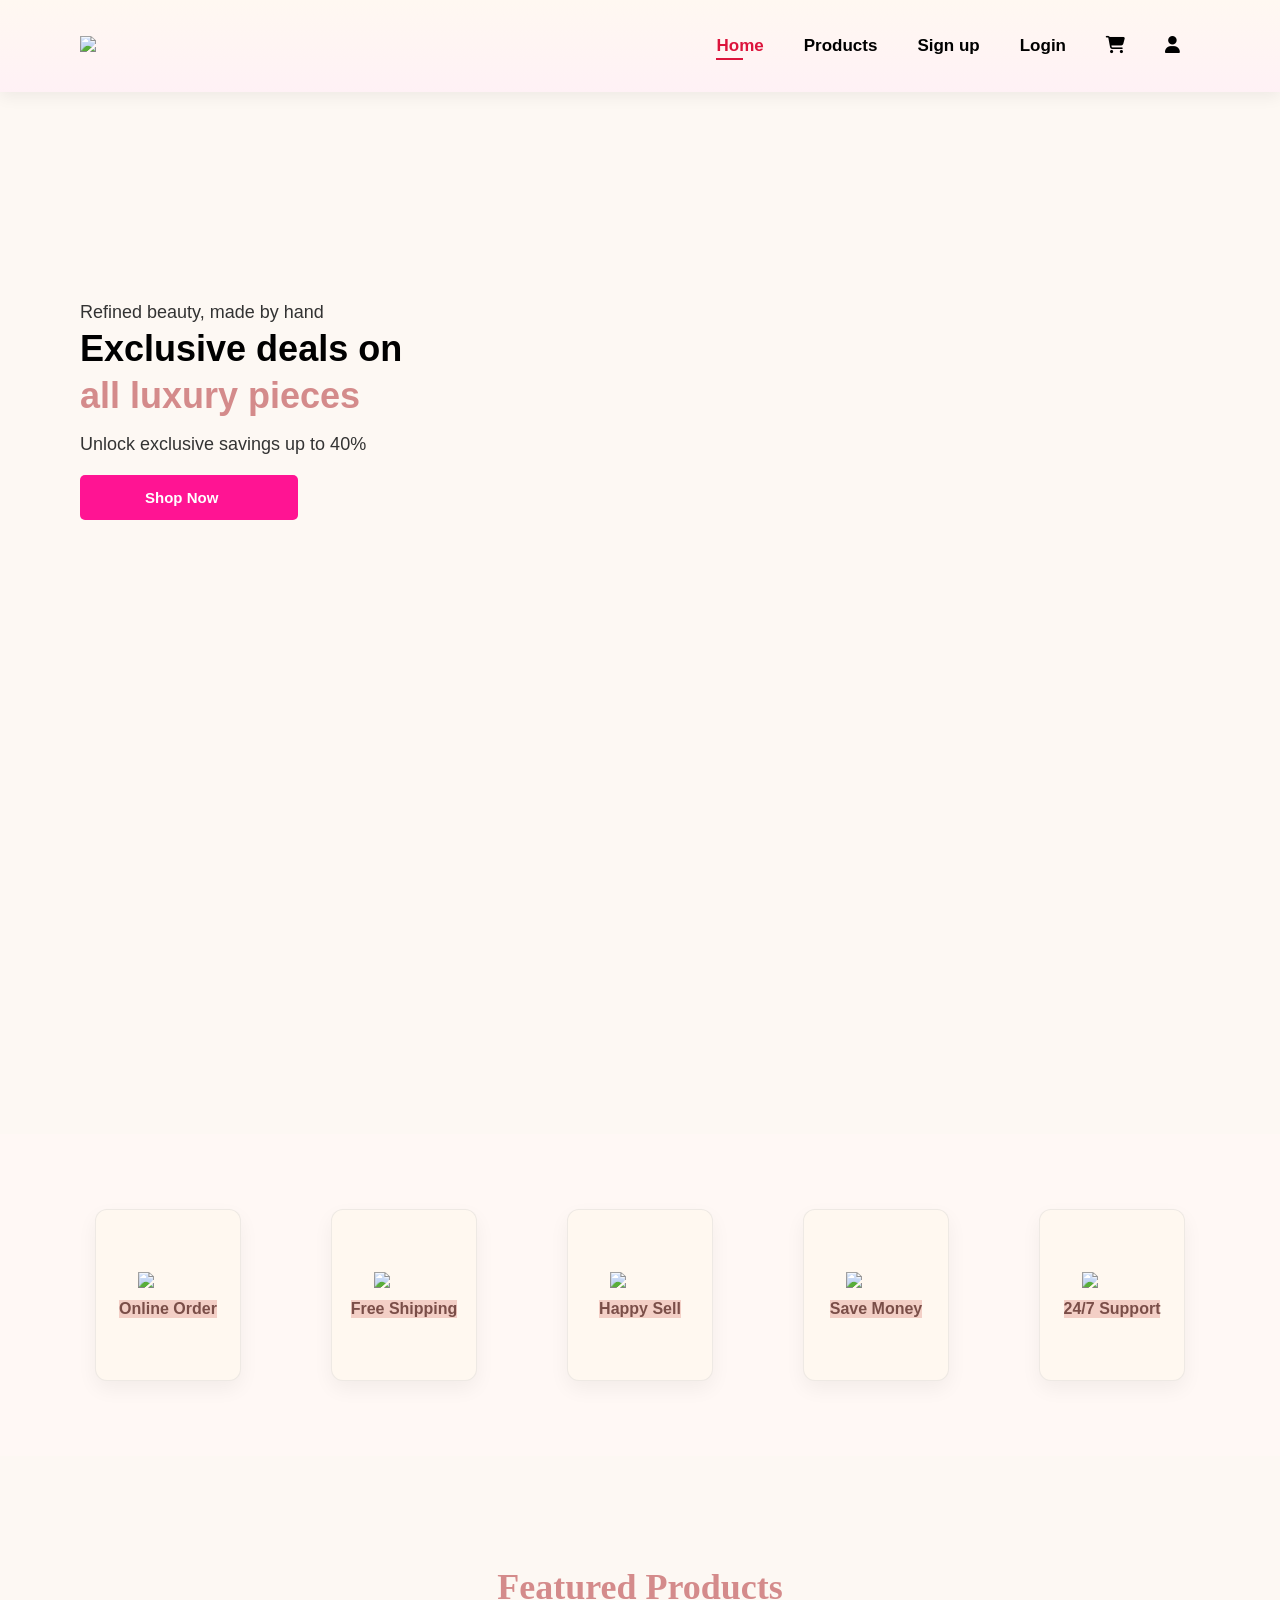
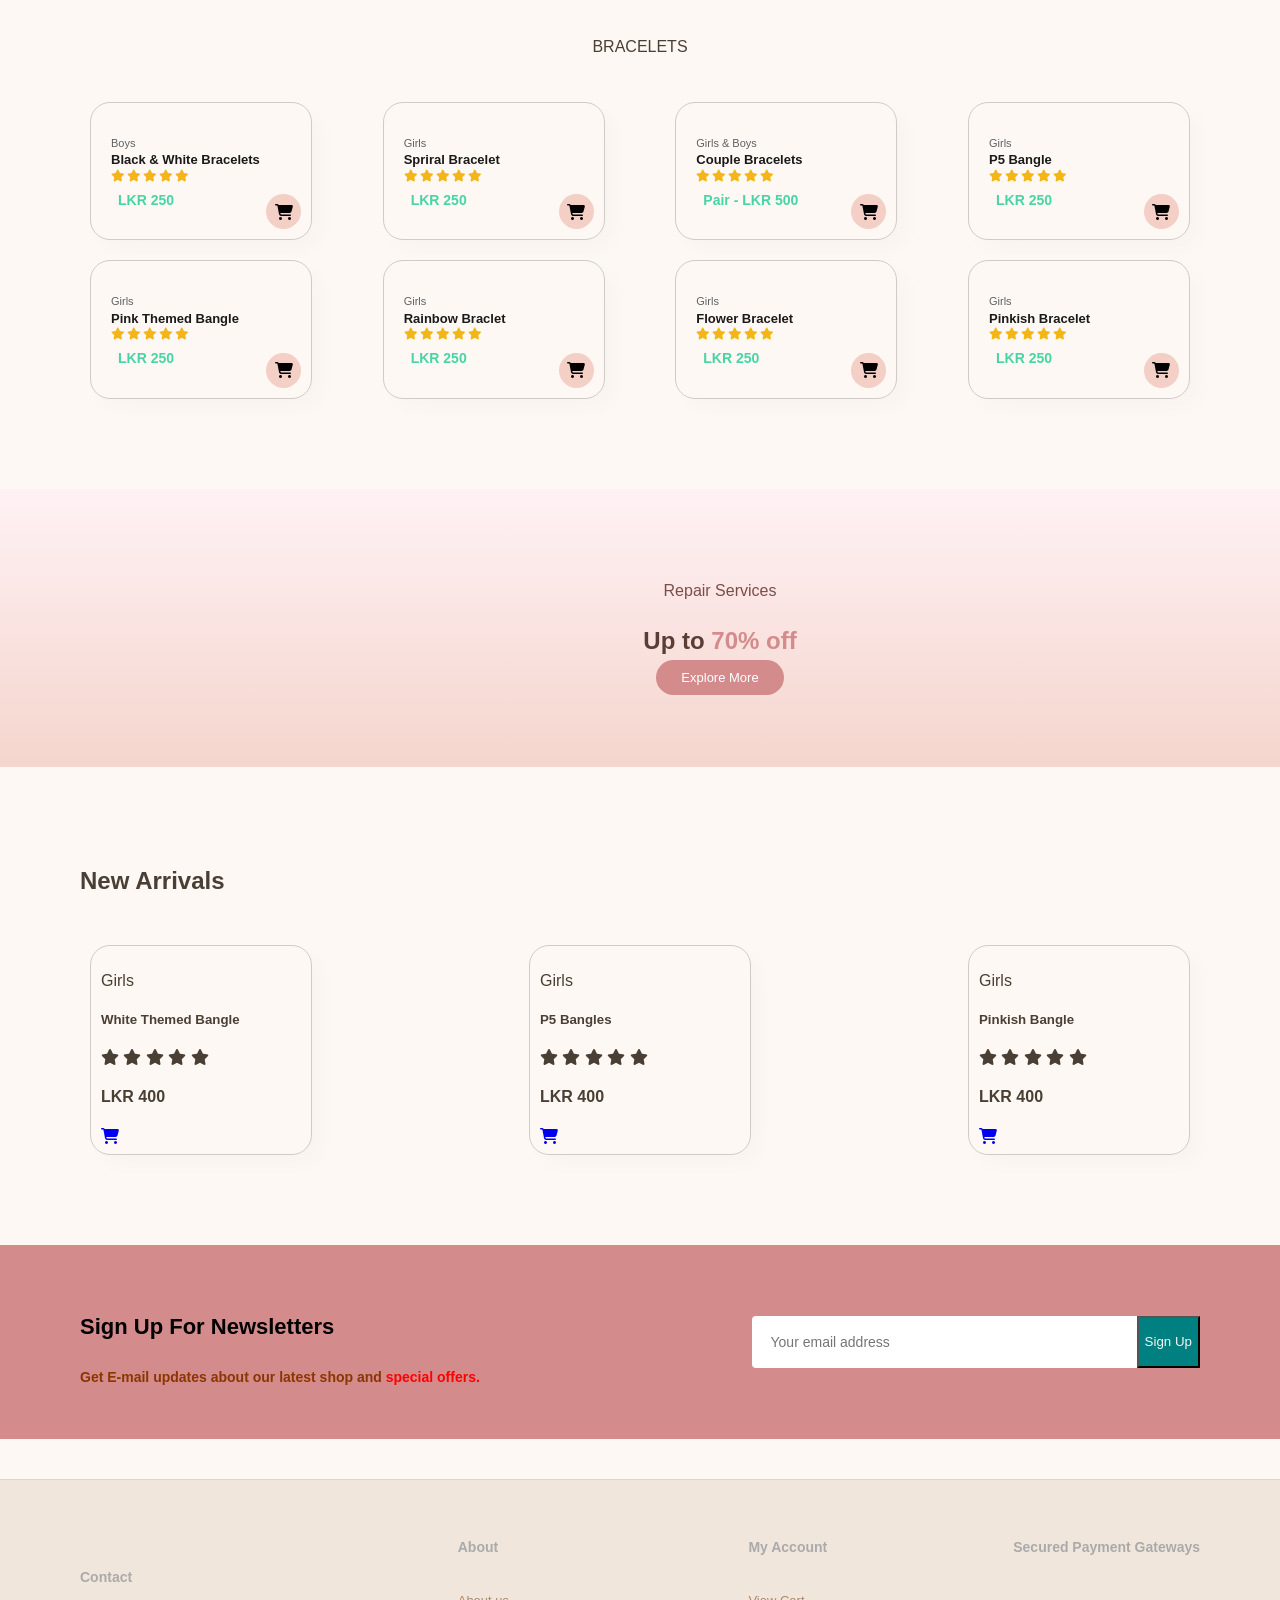
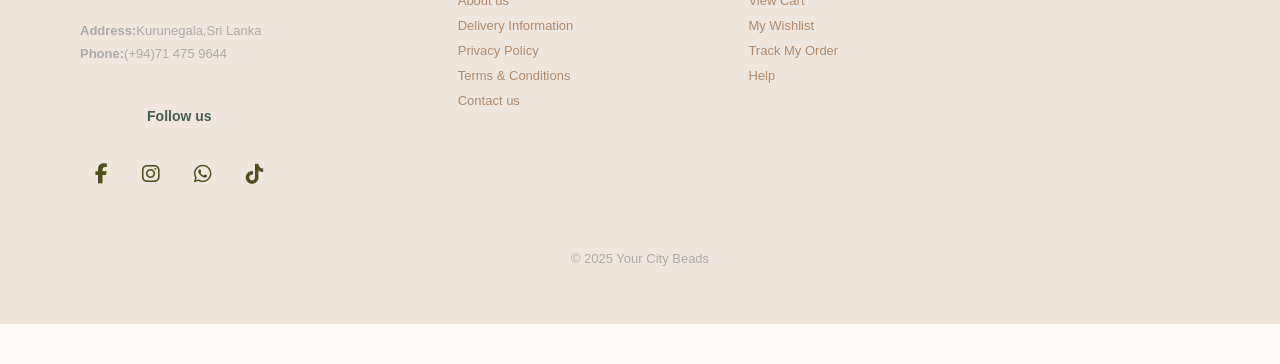
==== index.html @ 20ef4a46 "Add files via upload" ====
<!DOCTYPE html>
<html lang="en">
<head>
    <meta charset="UTF-8">
    <meta name="viewport" content="width=device-width, initial-scale=1.0">
    <title>Your City Beads</title>
    <link rel="stylesheet" href="style.css">
    <link rel="stylesheet" href="https://cdnjs.cloudflare.com/ajax/libs/font-awesome/6.5.0/css/all.min.css">

</head>
<body>
    <section id="header">
        <a href="index.html"><img src="Images/logo.png" class="logo"></a>
        <div>
           <ul id="navbar">
            <li><a class="active" href="index.html">Home</a></li>
            <li><a href="product.html">Products</a></li>
            <li><a href="signup.html">Sign up</a></li>
            <li><a href="login.html">Login</a></li>
            <li><a href="cart.html"><i class="fa-solid fa-cart-shopping"></i></a></li>
            <li><a href="profile.html"><i class="fa-solid fa-user"></i></a></li>
           </ul> 
        </div>
    </section>
    
    <section class="hero">
    <div class="hero-text">
        <p>Refined beauty, made by hand</p>
        <h2>Exclusive deals on</h2>
        <h2 class="highlight">all luxury pieces</h2>
        <p>Unlock exclusive savings up to 40%</p>
        <button href="product.html" class="shop-btn" onclick="location.href='product.html'">Shop Now</button>
    </div>
</section>

<section id="feature" class="section-p1">
    <div class="fe-box">
        <img src="Images/online shopping.jpg">
        <h6>Online Order</h6>
    </div>

    <div class="fe-box">
        <img src="Images/delivery.jpg">
        <h6>Free Shipping</h6>
    </div>

    <div class="fe-box">
        <img src="Images/happy.jpg">
        <h6>Happy Sell</h6>
    </div>

    <div class="fe-box">
       <img src="Images/savemoney.jpg">
       <h6>Save Money</h6>
    </div>

    <div class="fe-box">
       <img src="Images/24-7.jpg">
       <h6>24/7 Support</h6>
    </div>
</section>

<section id="product1" class="section-p1">
    <h2>Featured Products</h2>
    <p>BRACELETS</p>
    <div class="pro-container">
        <div class="pro">
          <img src="Images/products/b1.jpeg" alt="">
          <div class="des">
            <span> Boys</span>
            <h5>Black & White Bracelets</h5>
            <div class="star">
                <i class="fas fa-star"></i>
                <i class="fas fa-star"></i>
                <i class="fas fa-star"></i>
                <i class="fas fa-star"></i>
                <i class="fas fa-star"></i>
            </div>
            <h4>LKR 250</h4>
          </div>
          </a>
          <a href="#"><i class="fas fa-shopping-cart cart"></i></a>
        </div>  
        <div class="pro">
          <img src="Images/products/b9.jpeg" alt="">
          <div class="des">
            <span> Girls</span>
            <h5>Spriral Bracelet</h5>
            <div class="star">
                <i class="fas fa-star"></i>
                <i class="fas fa-star"></i>
                <i class="fas fa-star"></i>
                <i class="fas fa-star"></i>
                <i class="fas fa-star"></i>
            </div>
            <h4>LKR 250</h4>
          </div>
          <a href="#"><i class="fas fa-shopping-cart cart"></i></a>
        </div>  <div class="pro">
          <img src="Images/products/b4.jpeg" alt="">
          <div class="des">
            <span>Girls & Boys</span>
            <h5>Couple Bracelets</h5>
            <div class="star">
                <i class="fas fa-star"></i>
                <i class="fas fa-star"></i>
                <i class="fas fa-star"></i>
                <i class="fas fa-star"></i>
                <i class="fas fa-star"></i>
            </div>
            <h4>Pair - LKR 500</h4>
          </div>
          <a href="#"><i class="fas fa-shopping-cart cart"></i></a>
        </div>  <div class="pro">
          <img src="Images/products/b2.jpeg" alt="">
          <div class="des">
            <span> Girls</span>
            <h5>P5 Bangle</h5>
            <div class="star">
                <i class="fas fa-star"></i>
                <i class="fas fa-star"></i>
                <i class="fas fa-star"></i>
                <i class="fas fa-star"></i>
                <i class="fas fa-star"></i>
            </div>
            <h4>LKR 250</h4>
          </div>
          <a href="#"><i class="fas fa-shopping-cart cart"></i></a>
        </div>  <div class="pro">
          <img src="Images/products/b14.jpeg" alt="">
          <div class="des">
            <span>Girls</span>
            <h5>Pink Themed Bangle</h5>
            <div class="star">
                <i class="fas fa-star"></i>
                <i class="fas fa-star"></i>
                <i class="fas fa-star"></i>
                <i class="fas fa-star"></i>
                <i class="fas fa-star"></i>
            </div>
            <h4>LKR 250</h4>
          </div>
          <a href="#"><i class="fas fa-shopping-cart cart"></i></a>
        </div>  <div class="pro">
          <img src="Images/products/b3.jpeg" alt="">
          <div class="des">
            <span> Girls</span>
            <h5>Rainbow Braclet</h5>
            <div class="star">
                <i class="fas fa-star"></i>
                <i class="fas fa-star"></i>
                <i class="fas fa-star"></i>
                <i class="fas fa-star"></i>
                <i class="fas fa-star"></i>
            </div>
            <h4>LKR 250</h4>
          </div>
          <a href="#"><i class="fas fa-shopping-cart cart"></i></a>
        </div>  <div class="pro">
          <img src="Images/products/b6.jpeg" alt="">
          <div class="des">
            <span> Girls</span>
            <h5>Flower Bracelet</h5>
            <div class="star">
                <i class="fas fa-star"></i>
                <i class="fas fa-star"></i>
                <i class="fas fa-star"></i>
                <i class="fas fa-star"></i>
                <i class="fas fa-star"></i>
            </div>
            <h4>LKR 250</h4>
          </div>
          <a href="#"><i class="fas fa-shopping-cart cart"></i></a>
        </div>  <div class="pro">
          <img src="Images/products/b5.jpeg" alt="">
          <div class="des">
            <span> Girls</span>
            <h5>Pinkish Bracelet</h5>
            <div class="star">
                <i class="fas fa-star"></i>
                <i class="fas fa-star"></i>
                <i class="fas fa-star"></i>
                <i class="fas fa-star"></i>
                <i class="fas fa-star"></i>
            </div>
            <h4>LKR 250</h4>
          </div>
          <a href="#"><i class="fas fa-shopping-cart cart"></i></a>
        </div>  
    </div>
</section>
<section id="banner" class="section-p1">
    <h4>Repair Services</h4>
    <h2>Up to <span>70% off</span></h2>
    <button class="normal">Explore More</button>
</section>

<section id="new-arrivals" class="section-p1">

    <h2>New Arrivals</h2>

    <div class="pro-container">

        <div class="pro">
            <img src="Images/products/b9.jpeg" alt="">
            <div class="des">
                <span>Girls</span>
                <h5>White Themed Bangle</h5>
                <div class="star">
                    <i class="fas fa-star"></i>
                    <i class="fas fa-star"></i>
                    <i class="fas fa-star"></i>
                    <i class="fas fa-star"></i>
                    <i class="fas fa-star"></i>
                </div>
                <h4>LKR 400</h4>
            </div>
            <a href="#"><i class="fas fa-shopping-cart cart"></i></a>
        </div>

        <div class="pro">
            <img src="Images/products/b2.jpeg" alt="">
            <div class="des">
                <span>Girls</span>
                <h5>P5 Bangles</h5>
                <div class="star">
                    <i class="fas fa-star"></i>
                    <i class="fas fa-star"></i>
                    <i class="fas fa-star"></i>
                    <i class="fas fa-star"></i>
                    <i class="fas fa-star"></i>
                </div>
                <h4>LKR 400</h4>
            </div>
            <a href="#"><i class="fas fa-shopping-cart cart"></i></a>
        </div>

        <div class="pro">
            <img src="Images/products/b14.jpeg" alt="">
            <div class="des">
                <span>Girls</span>
                <h5>Pinkish Bangle</h5>
                <div class="star">
                    <i class="fas fa-star"></i>
                    <i class="fas fa-star"></i>
                    <i class="fas fa-star"></i>
                    <i class="fas fa-star"></i>
                    <i class="fas fa-star"></i>
                </div>
                <h4>LKR 400</h4>
            </div>
            <a href="#"><i class="fas fa-shopping-cart cart"></i></a>
        </div>
    </div>
</section>
<section id="newsletter"  class="section-p1" section-m1>
  <div class="newstext">
    <h4>Sign Up For Newsletters</h4>
    <p>Get E-mail updates about our latest shop and <span>special offers.</span></p>
  </div>
  <div class="form">
    <input type="text" placeholder="Your email address">
    <button class="normal">Sign Up</button>
  </div>
</section>

<footer class="section-p1">
  <div class="col">
    <img class="logo" src="Images/logo.png" alt="">   
    <h4>Contact</h4> 
    <p><strong>Address:</strong>Kurunegala,Sri Lanka</p>
    <p><strong>Phone:</strong>(+94)71 475 9644</p>
    <div class="follow">
      <h4>Follow us</h4>
      <div class="social-icons">
        <a href="https://www.facebook.com/share/1Dn8T6HMxe/?mibextid=wwXIfr" target="_blank"><i class="fab fa-facebook-f"></i></a>
        <a href="https://www.instagram.com/your.city_beads?igsh=MWphZGE1OWZ0Nzg5aw%3D%3D&utm_source=qr" target="_blank"><i class="fab fa-instagram"></i></a>
        <a href="wa.me/94725350671" target="_blank"><i class="fab fa-whatsapp"></i></a>
        <a href="https://www.tiktok.com/@your.city_beads?_r=1&_t=ZS-94xAFbtUA1E" target="_blank"><i class="fab fa-tiktok"></i></a>
    </div>
    </div>
   </div>

   <div class="col">
    <h4>About</h4>
    <a href="about.html">About us</a>
    <a href="#">Delivery Information</a>
    <a href="privacy.html">Privacy Policy</a>
    <a href="terms.html">Terms & Conditions</a>
    <a href="#">Contact us</a>
   </div>

   <div class="col">
    <h4>My Account</h4>
    <a href="cart.html">View Cart</a>
    <a href="#">My Wishlist</a>
    <a href="#">Track My Order</a>
    <a href="#">Help</a>
   </div>

   <div class="col pay">
    <h4>Secured Payment Gateways</h4>
    <img src="Images/pay.png" alt="">
   </div>

   <div class="copyright">
    <p>&copy; 2025 Your City Beads </p>
   </div>

</footer>
<script src="script.js"></script>
</body>
</html>
---- style.css ----
body {
    margin: 0;

}

#header {
    display: flex;
    align-items: center;
    padding: 10px 20px;
    background: linear-gradient(
        rgba(255, 248, 240, 0.85),
        rgba(255, 240, 245, 0.85)
    )  
}


.logo {
    height: 60px;
    width: auto;
}

.section-p1{
    padding: 40px 80px;
}

/* Header */
 #header{
    display:flex ;
    align-items: center;
    justify-content: space-between;
    padding: 20px 80px ;
    box-shadow: 0 5px 15px rgba(0, 0, 0, 0.06);
    z-index: 999;
    position:sticky ;
    top: 0;
    left: 0;
 }



 #navbar{
    display: flex;
    align-items: center;
    justify-content: center;
 }
 #navbar li{
    list-style: none;
    padding: 0 20px;
    position: relative;
 }

 #navbar li a{
    text-decoration: none;
    font-size: 17px;
    font-weight: 650;
    color: black;
    transition: 0.3s ease;
 }

#navbar li a:hover,
#navbar li a.active{
    color: crimson;
}

#navbar li a.active::after,
#navbar li a:hover::after{
    content: "";
    width: 30%;
    height: 2px;
    background-color: crimson;
    position: absolute;
    bottom: -4px;
    left: 20px;
}

/* Home Page */
.hero{
    background-image: url(Images/background.png) ;
    height: 90vh;
    width: 100%;
    background-size: cover;
    background-position: top 25% right 0;
    background-repeat: no-repeat;
    display: flex;
    align-items: flex-start;
    justify-content: flex-start; 
    padding-left: 80px;
    padding-top: 15%;
}
.hero-text {
    max-width: 500px;
}

.hero-text p {
    font-size: 18px;
    margin-bottom: 5px;   
    line-height: 1.2;    
    color: #333;
}

.hero-text h2 {
    font-size: 36px;
    margin-top: 0;        
    margin-bottom: 8px;
    line-height: 1.1;     
    color: #000;
}

.hero-text .highlight {
    color: #d48b8b;
    font-weight: bold;
}
.hero button{
    background-color: deeppink;
    color :white;
    border: none;
    padding: 14px 80px 14px 65px;
    margin-top: 15px;
    border-radius: 5px;
    background-repeat: no-repeat;
    cursor: pointer;
    font-weight: 700;
    font-size: 15px;
}

/* Container styling */
#feature {
    display: flex;
    flex-direction: row;
    justify-content: space-between;   /* same horizontal line */
    gap: 60px;                    /* spread boxes evenly */
    align-items: center;
    flex-wrap: nowrap;                /* wrap on small screens */
    padding: 60px 80px;             /* spacing around the section */
    background-color: #fff8f5;      /* soft warm background */
}

/* Feature box styling */
#feature .fe-box {
    width: 180px;
    height: 130px; 
    display: flex;
    flex-direction: column;
    justify-content: center;
    align-items: center;                  /* slightly smaller width */
    text-align: center;
    padding: 20px 15px;
    border-radius: 12px;            /* smooth rounded corners */
    border: 1px solid rgba(200, 200, 200, 0.3);
    box-shadow: 0 8px 20px rgba(0, 0, 0, 0.05);
    margin: 15px;
    transition: all 0.3s ease;      /* smooth hover effect */
    background-color: #fff8f0;      /* luxury ivory color */
}

/* Hover effect */
#feature .fe-box:hover {
    box-shadow: 0 12px 30px rgba(212, 139, 139, 0.2); /* soft pink glow */
    transform: translateY(-5px);     /* subtle lift */
}

/* Icon */
#feature .fe-box img {
    width: 60px;          /* small, elegant icon size */
    height: auto;
    margin-bottom: 12px;
}

/* Feature title */
#feature .fe-box h6 {
    display: inline-block;
    font-size: 16px;
    font-weight: 600;
    color: #333;
    background-color: #f3cfc6;
    color: #7a4e48;
    margin: 0;
}
/*Procuts*/
#product1 h2 {
    font-family: 'Georgia', serif;   /* classic serif font */
    font-size: 36px;                 /* adjust size */
    font-weight: 700;                /* bold */
    color: #d48b8b;                  /* soft pink/luxury color */
}
#product1{
    text-align: center;
}
#product1 .pro-container,
#new-arrivals .pro-container{
    display: flex;
    justify-content: space-between;
    padding-top: 20px;
    flex-wrap: wrap;
}
#product1 .pro,
#new-arrivals .pro{
    width: 200px;
    min-width: 200px;
    padding: 8px 10px;
    border: 1px solid #ccc ;
    border-radius: 20px;
    cursor: pointer;
    box-shadow: 10px 10px 20px rgba(0, 0 , 0, 0.02);
    margin: 10px;
    position: relative;
    transition: 0.2s ease;
}
#product1 .pro:hover,
#new-arrivals .pro:hover{
    box-shadow: 20px 20px 30px rgba(0, 0 , 0, 0.06);
}
#product1 .pro img,
#new-arrivals .pro img{
    width: 100%;
    border-radius: 20px;
}
#product1 .pro .des{
    text-align: left;
    padding: 8px 10px;
    line-height: 1.2;
}
#product1 .pro .des span{
    color: #606063;
    font-size: 11px;
    margin-bottom: 2px;
    display: block;
}
#product1 .pro .des h5{
    color: #1a1a1a;
    font-size: 13px;
    margin: 2px 0;
}
#product1 .pro .des .star{
    margin: 2px 0;
}
#product1 .pro .des h4{
    font-size: 15px;
    padding: 7px;
    margin: 3px 0 8px 0;
}
/*Stars color*/
#product1 .pro .des  i{       
    font-size: 12px;
    color: rgb(243, 181, 25);
}
/*Price color*/
#product1 .pro .des h4{       
    font-size:14px;
    font-weight: 700;
    margin: 3px 0 8px 0;
    color: #09c88bbe;
}
#product1 .pro .cart {
    width: 35px;
    height: 35px;
    border-radius: 50%;           /* perfect circle */
    background-color: #f3cfc6;    /* rose-gold background */
    color: black;               /* cart icon color */
    position: absolute;
    bottom: 10px;                  /* lower inside card */
    right: 10px;                   /* place inside card */
    display: flex;
    justify-content: center;
    align-items: center;
    cursor: pointer;
    transition: 0.3s ease;
}

#product1 .pro .cart:hover {
    background-color: #d48b8b;
    color: white;
    transform: scale(1.1);        /* slight hover zoom */
}

/* Flex container for the info row */
#product1 .pro .des .info-line {
    display: flex;
    align-items: center;             /* vertically center items */
    justify-content: space-between;  /* left-items left, price right */
    gap: 10px;                       /* spacing between left and right */
}
/* Group the first three items */
#product1 .pro .des .left-items {
    display: flex;
    align-items: center;
    gap: 10px;                       /* spacing between type, color, stars */
}
/* Stars display nicely */
#product1 .pro .des .star {
    display: flex;
    gap: 2px;                        /* spacing between stars */
}
/* Optional: smaller font for info line */
#product1 .pro .des .type,
#product1 .pro .des .color,
#product1 .pro .des .price {
    font-size: 12px;
    color: #606063;
}

.section-p1{
    margin: 40px 0;
}

/*Banner*/
#banner{
    display: flex;
    flex-direction: column;
    justify-content: center;
    align-items: center;
    text-align: center;

    background-image: url("Images/banner.jpg");
    background-size: cover;
    background-position: center;
    background-repeat: no-repeat;

    width: 100%;
    height: 22vh;   /* reduced height (thin banner) */

    position: relative;
    overflow: hidden;
}

/* Soft pastel overlay */
#banner::before{
    content: "";
    position: absolute;
    top: 0;
    left: 0;
    width: 100%;
    height: 100%;

    background: linear-gradient(
        rgba(255, 240, 245, 0.85),   /* light pink */
        rgba(243, 207, 198, 0.85)    /* soft peach */
    );

    z-index: 1;
}

/* Text styling */
#banner h4{
    color: #7a4e48;
    font-size: 16px;
    font-weight: 500;
    z-index: 2;
}

#banner h2{
    color: #5a3e36;
    font-size: 24px;
    font-weight: 700;
    margin: 5px 0;
    z-index: 2;
}

#banner h2 span{
    color: #d48b8b;
}

/* Soft luxury button */
#banner .normal{
    font-size: 13px;
    padding: 10px 25px;

    color: white;
    background-color: #d48b8b;

    border-radius: 20px;
    border: none;
    cursor: pointer;

    transition: 0.3s;
    z-index: 2;
}

#banner .normal:hover{
    background-color: #7a4e48;
}

#newsletter{
    display: flex;
    justify-content: space-between;
    flex-wrap: wrap;
    align-items: center;
    background-color: #d48b8b;
    background-repeat: no-repeat;
    background-position: 20% 30%;
}
#newsletter h4{
    font-size: 22px;
    font-weight: 700;
    color: black;
}
#newsletter p{
    font-size:14px;
    font-weight: 600;
    color: rgb(139, 53, 0);
}
#newsletter p span{
    color: red;
}
#newsletter .form {
    display: flex;
    width: 40%;
}
#newsletter input{
    height: 3.125rem;
    padding: 0 1.25em;
    font-size: 14px;
    width: 100%;
    border: 1px solid transparent;
    border-radius: 4px;
    outline: none;
    border-top-right-radius:0;
    border-bottom-right-radius:0 ;
}
#newsletter button{
    background-color:teal ;
    color:whitesmoke;
    white-space: nowrap;
    border-top-left-radius:0;
    border-bottom-left-radius:0 ;
}
footer .col img{
    width: 60px;
    height: auto;
}
footer{
    display: flex;
    flex-wrap: wrap;
    justify-content: space-between;
}
footer .col{
    display: flex;
    flex-direction: column;
    align-items:flex-start;
    margin-bottom: 20px;
}
footer .logo{
    margin-bottom: 30px;
}
footer h4{
    font-size: 14px;
    padding-bottom: 20px;
}
footer p{
    font-size: 13px;
    margin: 0 0 8px 0;
}
footer a{
    font-size: 13px;
    text-decoration: none;
    color: #222;
    margin-bottom: 10px;
}
footer .copyright{
    text-align: center;     /* center horizontally */
    margin-top: 20px;       /* space above */
    padding: 10px 0;
    width: 100%;
}
footer .follow{
    margin-top: 20px;
}
footer .follow{
    color: #465b52;
    padding-right: 4px;
    cursor: pointer;
}
footer .follow i:hover,
footer a:hover{
    color: palevioletred;
}

/*Products page*/
.page-header{
    background-image: url("Images/p1.jpg");
    background-repeat: no-repeat;
    background-position: center;
    background-size: cover;

    width: 100%;
    height: 40vh;

    display: flex;
    justify-content: center;
    align-items: center;   /* vertical alignment */
    text-align: center;
    flex-direction: column;
    padding: 14px;
}
.page-header h2,
.page-header p{
    color: #d48b8b;
}

#pagination{
    text-align: center;
}

#pagination a{
    text-decoration: none;
    background-color: #088178;
    padding: 15px 20px;
    border-radius: 4px;
    color: white;
    font-weight: 600;
}

#prodetails{
    display: flex;
    align-items: flex-start;
    gap: 50px;
}

#prodetails .single-pro-details{
    width: 50%;
}
/* Large image */
#prodetails .single-pro-image{
    width: 30%;
}

#prodetails .single-pro-image img{
    width: 100%;
    aspect-ratio: 1/1;   /* square */
    object-fit: cover;
    border-radius: 8px;
}

/* Small images container */
.small-img-group{
    display: flex;
    gap: 8px;            /* space between small images */
    margin-top: 10px;
}

/* Small image columns */
.small-img-col{
    flex: 1;
}

/* Small images */
.small-img-col img{
    width: 100%;
    aspect-ratio: 1/1;   /* square */
    object-fit: cover;
    border-radius: 8px;
}

#prodetails .single-pro-details select{
    display: block;
    padding: 5px 10px;
    margin-bottom: 10px;
}
#prodetails .single-pro-details input{
    width: 50px;
    height: 47px;
    padding-left: 10px;
    font-size: 16px;
    margin-right: 10px;
    border-radius: 8px;
}
#prodetails .single-pro-details input:focus{
    outline: none;
}
#prodetails .single-pro-details button {
    background: #088178;
    color: white;
    width: 30%;           /* make it full width */
    padding: 15px 0;       /* taller button */
    font-size: 18px;       /* bigger text */
    font-weight: 700;      /* bold text */
    border: none;          /* remove border */
    border-radius: 8px;    /* smooth corners */
    cursor: pointer;       /* pointer on hover */
    transition: 0.3s ease; /* smooth hover effect */
}

#prodetails .single-pro-details button:hover {
    background-color: #065d55; /* darker shade on hover */
    transform: scale(1.02);    /* subtle zoom effect */
}
#prodetails .single-pro-details span{
    line-height: 25px;
}

/* Login / Sign Up Boxes Styling */

.auth-section{
    display: flex;
    justify-content: center;
    align-items: center;
    min-height: 80vh;
    background: #fff8f5;
}

.auth-box{
    background: #ffffff;
    width: 350px;
    padding: 35px;
    border-radius: 12px;
    box-shadow: 0 8px 20px rgba(0,0,0,0.08);
    text-align: center;
}

.auth-box h2{
    font-family: 'Georgia', serif;
    color: #7a4e48;
    margin-bottom: 20px;
}

.auth-box input{
    width: 100%;
    padding: 12px;
    margin-bottom: 15px;
    border: 1px solid #e0d6d2;
    border-radius: 6px;
    font-size: 14px;
}

.auth-box input:focus{
    outline: none;
    border-color: #d48b8b;
}

.auth-box button{
    width: 100%;
    padding: 12px;
    background: #d48b8b;
    color: white;
    border: none;
    border-radius: 6px;
    font-size: 15px;
    font-weight: 600;
    cursor: pointer;
    transition: 0.3s;
}

.auth-box button:hover{
    background: #7a4e48;
}

.auth-box p{
    font-size: 13px;
    margin-top: 10px;
}

.auth-box a{
    color: #d48b8b;
    text-decoration: none;
    font-weight: 600;
}

.auth-box a:hover{
    text-decoration: underline;
}

/* cart page */
#cart table{
    width: 100;
    border-collapse: collapse;
    table-layout: fixed;
    white-space: nowrap;
}
#cart table img{
    width: 70px;
    border-radius: 20px;
}
#cart table td:nth-child(1){
    width: 100px;
    text-align: center;
}
#cart table td:nth-child(2){
    width: 150px;
    text-align: center;
}
#cart table td:nth-child(3){
    width: 250px;
    text-align: center;
}
#cart table td:nth-child(4),
#cart table td:nth-child(5),
#cart table td:nth-child(6){
    width: 150px;
    text-align: center;
}
#cart table td:nth-child(5) input{
    width: 40px;
    padding: 5px;
}
#cart table thead{
    border: 1px solid #e2e9e1;
    border-left: none;
    border-right: none;
}
#cart table thead td{
    font-weight: 700;
    text-transform: uppercase;
    font-size: 13px;
    padding: 18px 0;
}
#cart table tbody tr td{
    padding-top: 15px;
}
#cart table tbody td{
    font-size: 13px;
}
#subtotal{
    width: 50%;
    margin-bottom: 30px;
    border: 1px solid #e2e9e1;
    padding: 30px;
}
#subtotal table{
    border-collapse: collapse;
    width: 100%;
    margin-bottom: 20px;
}
#subtotal table td{
    width: 50%;
    border: 1px solid #e2e9e1;
    padding: 10px;
    font-size: 13px;
}
#subtotal h3{
    padding-bottom: 15px;
}
#subtotal button {
    background-color: #088178;
    color: #fff8f0;
    padding: 12px 20px;
}



/* PROFILE PAGE */

.profile-container {
    width: 380px;
    margin: 80px auto;
    background: #ffffff;
    border-radius: 20px;
    box-shadow: 0 10px 25px rgba(0,0,0,0.08);
    padding: 30px;
    text-align: center;
    border: 1px solid #f3cfc6;
    transition: 0.3s ease;
}

.profile-container:hover {
    transform: translateY(-5px);
}

/* Header */
.profile-header h2 {
    margin: 5px 0;
    color: #5a3e36;
    font-family: 'Georgia', serif;
}

.role {
    color: #a1887f;
    font-size: 14px;
}

/* Profile Picture */
.profile-pic {
    width: 90px;
    height: 90px;
    background: linear-gradient(135deg, #d48b8b, #f3cfc6);
    color: white;
    font-size: 32px;
    font-weight: bold;
    border-radius: 50%;
    display: flex;
    align-items: center;
    justify-content: center;
    margin: 0 auto 12px;
    box-shadow: 0 4px 10px rgba(212,139,139,0.3);
}

/* Details */
.profile-details {
    text-align: left;
    margin-top: 20px;
}

.info {
    background: #fff8f5;
    padding: 12px 15px;
    border-radius: 10px;
    margin-bottom: 10px;
    border: 1px solid #f3cfc6;
}

.info label {
    font-size: 12px;
    color: #a1887f;
}

.info p {
    margin: 5px 0 0;
    font-weight: 600;
    color: #333;
}

/* Button */
.edit-btn {
    margin-top: 20px;
    width: 100%;
    padding: 12px;
    border: none;
    background: #d48b8b;
    color: white;
    font-size: 15px;
    font-weight: 600;
    border-radius: 10px;
    cursor: pointer;
    transition: 0.3s ease;
}

.edit-btn:hover {
    background: #7a4e48;
}
/*General Body */
body {
    font-family: 'Arial', sans-serif;
    background-color: #fffaf0; 
    color: #333;
    margin: 0;
    padding: 0;
}

/*Terms and conditions*/
header {
    background: linear-gradient(90deg, #3a0321, #ff005d); 
    color: white;
    text-align: center;
    padding: 30px 20px;
}

header h1 {
    margin: 0;
    font-family: 'Georgia', serif;
    font-size: 32px;
    letter-spacing: 1px;
}
main {
    max-width: 800px;
    margin: 30px auto;
    padding: 0 20px;
    line-height: 1.6;
}

main h2 {
    color: #5e0505;
    font-family: 'Georgia', serif;
    margin-top: 30px;
}

main ul {
    margin-left: 20px;
    list-style-type: square;
    color: #ee1124c9;
}

main li {
    margin-bottom: 10px;
}

/*Footer */
footer {
    background-color: #f8f8f8;
    text-align: center;
    padding: 20px;
    border-top: 1px solid #ddd;
    font-size: 14px;
}

footer a {
    color: #b8860b;
    text-decoration: underline;
}

/* Responsive */
@media (max-width: 600px) {
    header h1 {
        font-size: 26px;
    }
}
/*Privacy Policy*/
/* --- Body --- */
body {
    font-family: 'Segoe UI', sans-serif;
    background-color: #fdf8f3; /* soft handmade cream */
    color: #4a3f35;
    margin: 0;
    padding: 0;
}

/* --- Header --- */
header {
    background: linear-gradient(90deg, #d4a373, #b08968); /* warm brown tones */
    color: white;
    text-align: center;
    padding: 30px 20px;
}

header h1 {
    margin: 0;
    font-size: 32px;
    letter-spacing: 1px;
}

/* --- Main Content --- */
main {
    max-width: 850px;
    margin: 40px auto;
    padding: 25px;
    background-color: #ffffff;
    border-radius: 10px;
    box-shadow: 0 4px 12px rgba(0,0,0,0.08);
    line-height: 1.7;
}

/* Section headings */
main h2 {
    color: #b08968;
    margin-top: 25px;
    border-left: 4px solid #d4a373;
    padding-left: 10px;
}

/* Lists */
main ul {
    margin-left: 20px;
}

main li {
    margin-bottom: 8px;
}

/* Paragraph spacing */
main p {
    margin-bottom: 15px;
}

/* --- Footer --- */
footer {
    text-align: center;
    padding: 20px;
    background-color: #f1e6dc;
    margin-top: 40px;
    font-size: 14px;
    border-top: 1px solid #e0d5c8;
}

footer a {
    color: #b08968;
    text-decoration: none;
    font-weight: 500;
}

footer a:hover {
    text-decoration: underline;
}


footer {
    text-align: center;
    padding: 30px;
    background: #f1e6dc;
    color: #aaa;
}

.social-icons {
    margin: 15px 0;
}

.social-icons a {
    color: rgb(85, 77, 30);
    margin: 0 15px;
    font-size: 20px;
    transition: 0.3s;
}

.social-icons a:hover {
    color: white;
    transform: scale(1.2);
}


/* --- Responsive --- */
@media (max-width: 600px) {
    main {
        margin: 20px;
        padding: 15px;
    }

    header h1 {
        font-size: 26px;
    }
}

/* Top Bar Layout */
.top-bar {
    display: flex;
    align-items: center;
    gap: 50px;
    padding: 20px;
}

/* Title */
.top-bar h1 {
    color: #7CFFB2;
    font-size: 40px;
    margin-right: 30px;
}

/* Search Box */
.search-box {
    display: flex;
    border-radius: 20px;
    overflow: hidden;
}

.search-box input {
    padding: 10px;
    border: none;
    outline: none;
    width: 200px;
}

.search-box button {
    background: linear-gradient(to right, #ff4b2b, #ff0000);
    border: none;
    color: white;
    padding: 10px 15px;
    cursor: pointer;
}

/* Dropdowns */
select {
    padding: 10px;
    border-radius: 8px;
    border: none;
    background: #eee;
    cursor: pointer;
}

.product {
    border: 1px solid #ccc;
    padding: 10px;
    margin: 10px;
    width: 200px;
}
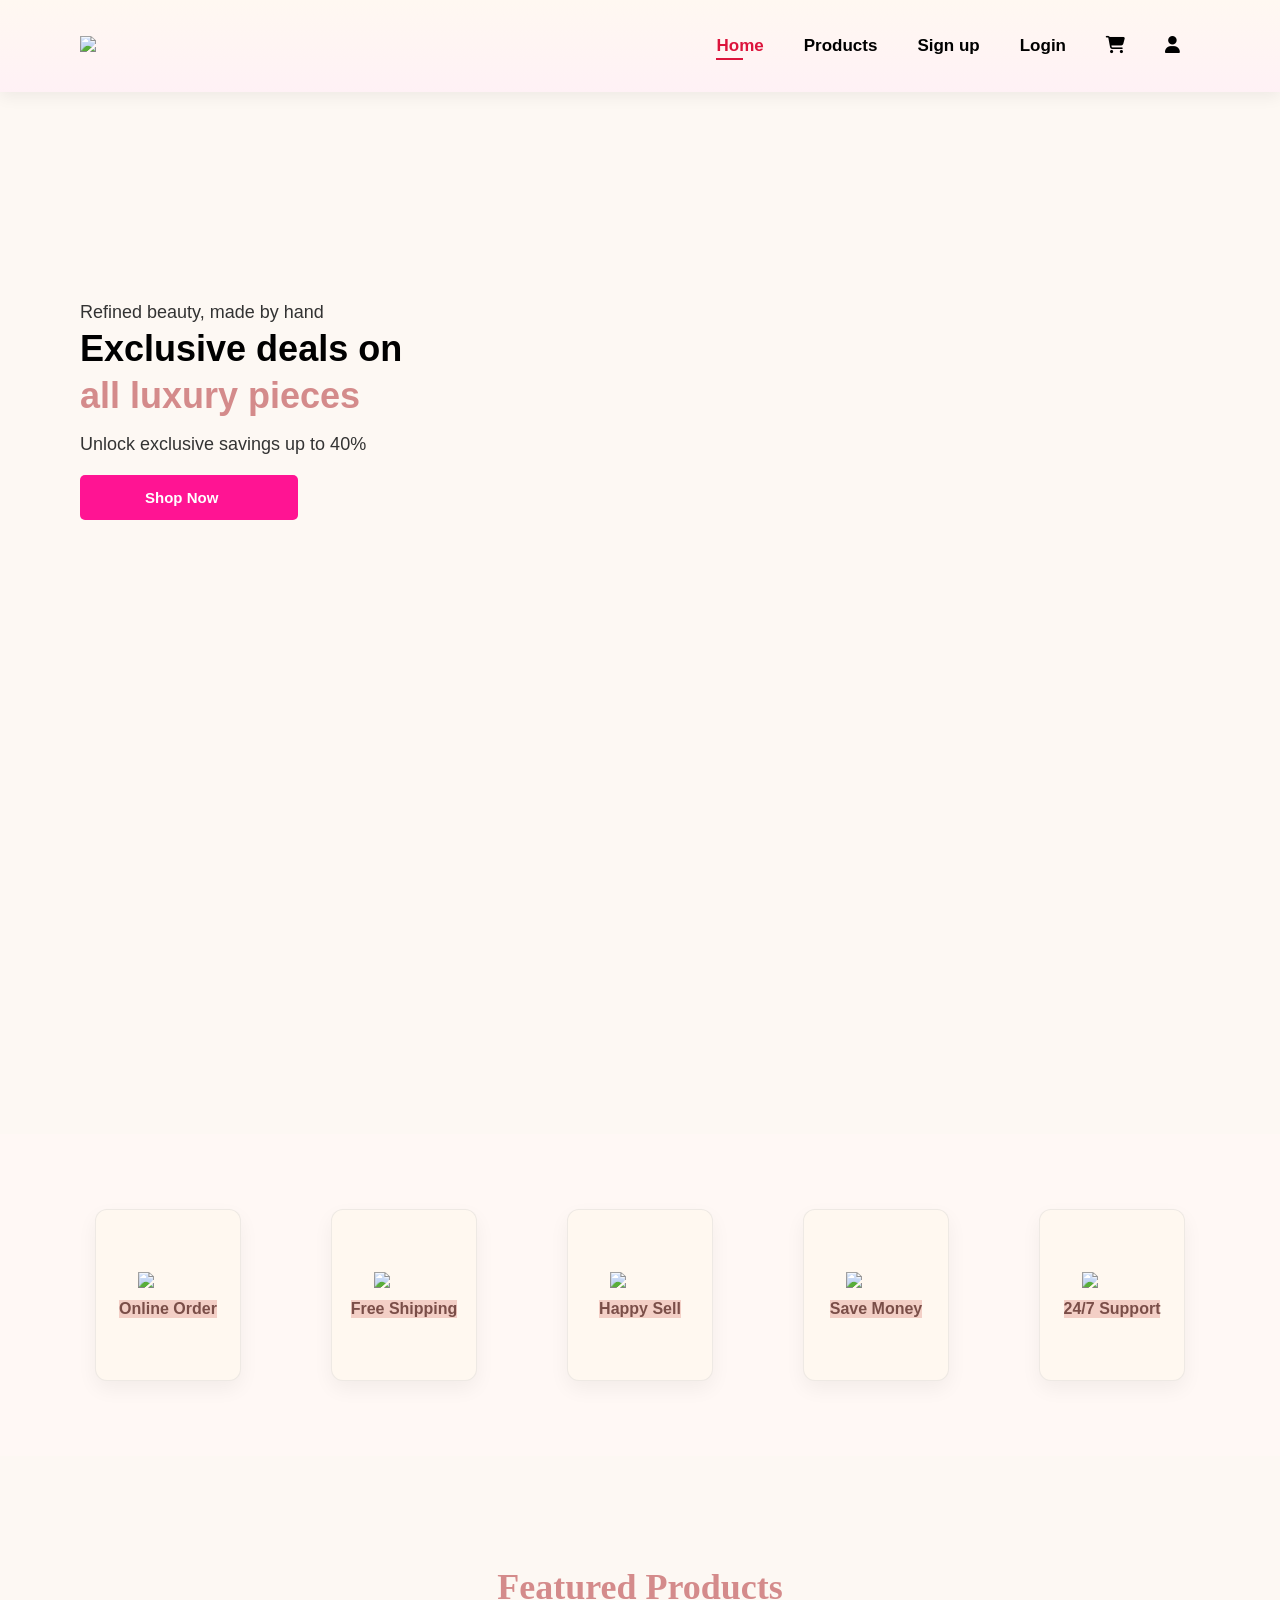
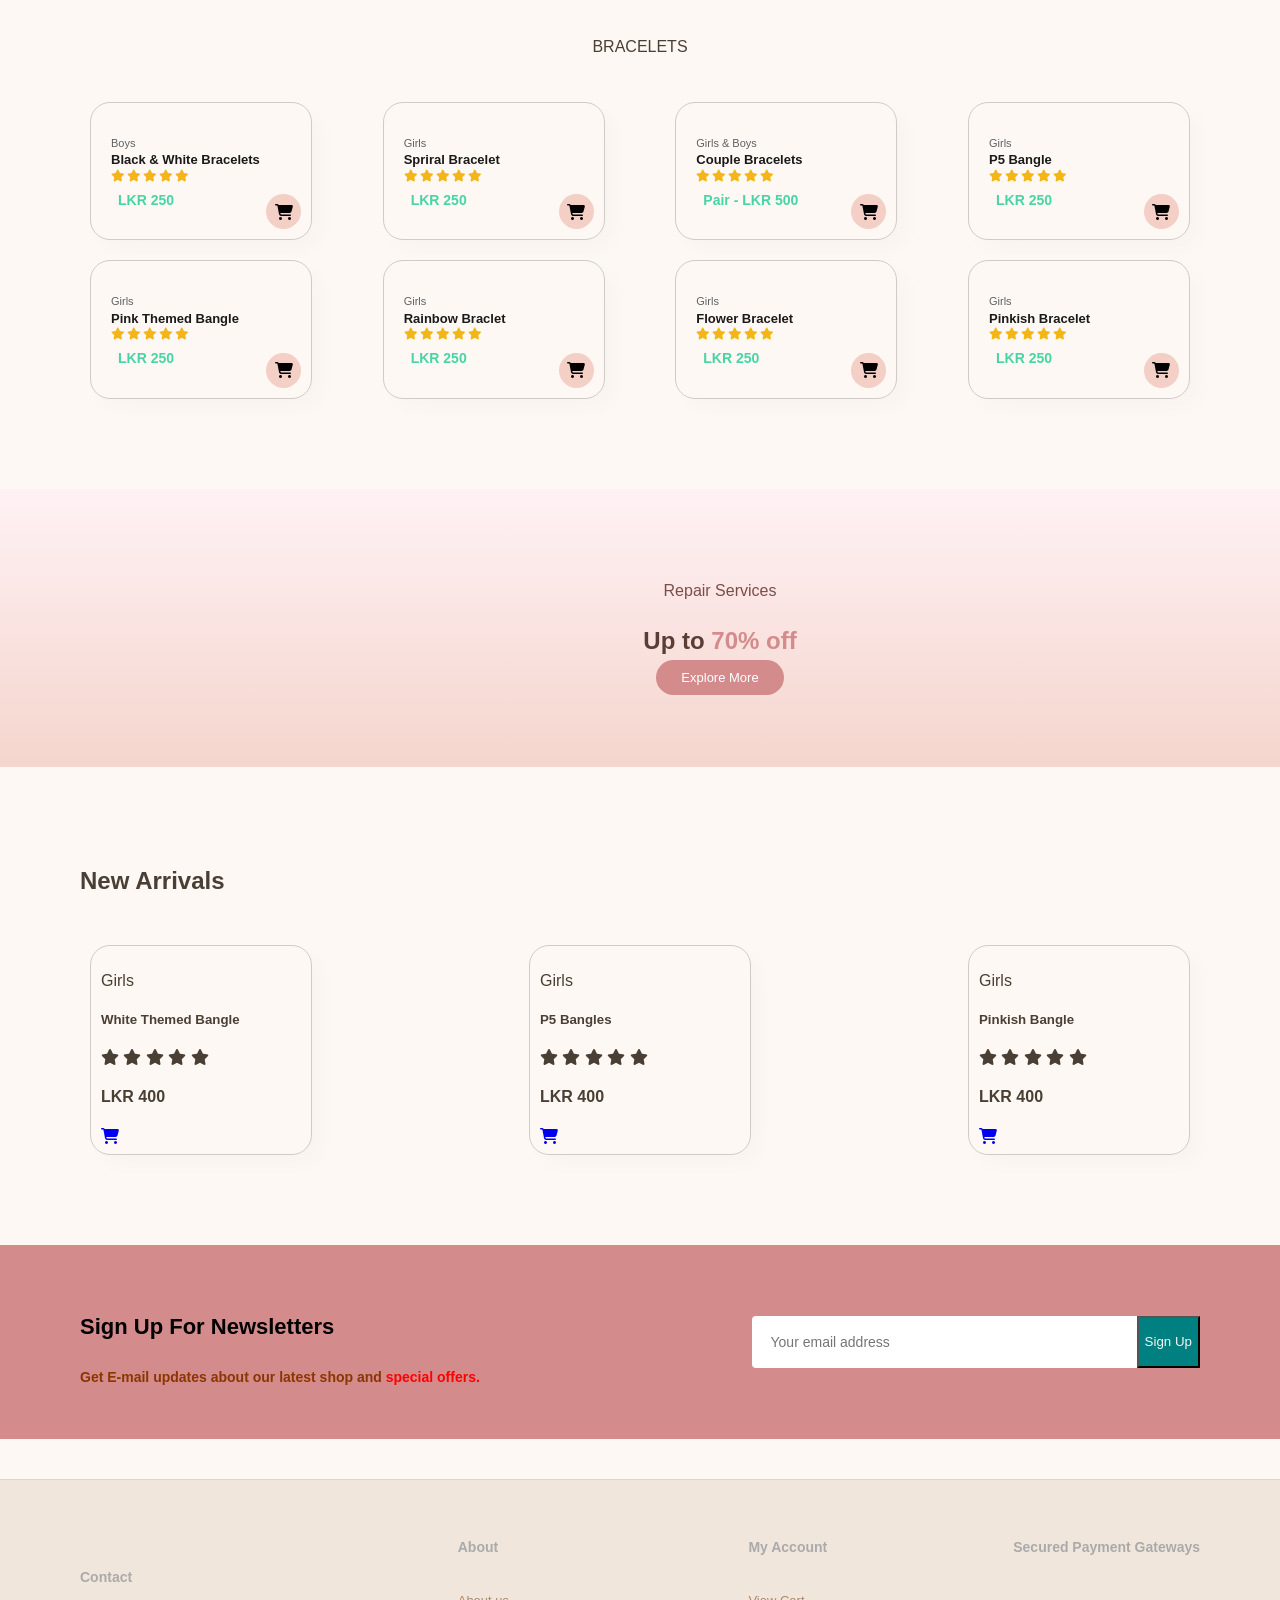
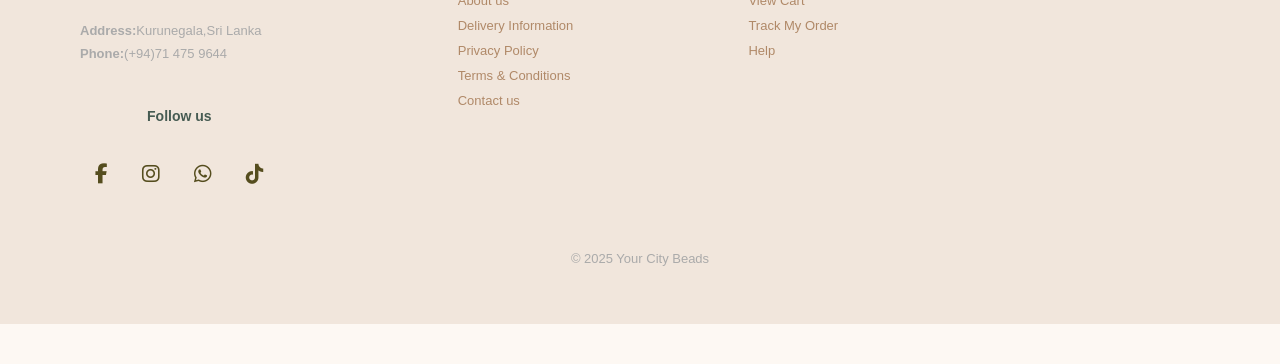
==== commit 7ee43da9: "Update index.html" ====
--- a/index.html
+++ b/index.html
@@ -293,7 +293,6 @@
    <div class="col">
     <h4>My Account</h4>
     <a href="cart.html">View Cart</a>
-    <a href="#">My Wishlist</a>
     <a href="#">Track My Order</a>
     <a href="#">Help</a>
    </div>
@@ -310,4 +309,4 @@
 </footer>
 <script src="script.js"></script>
 </body>
-</html>+</html>
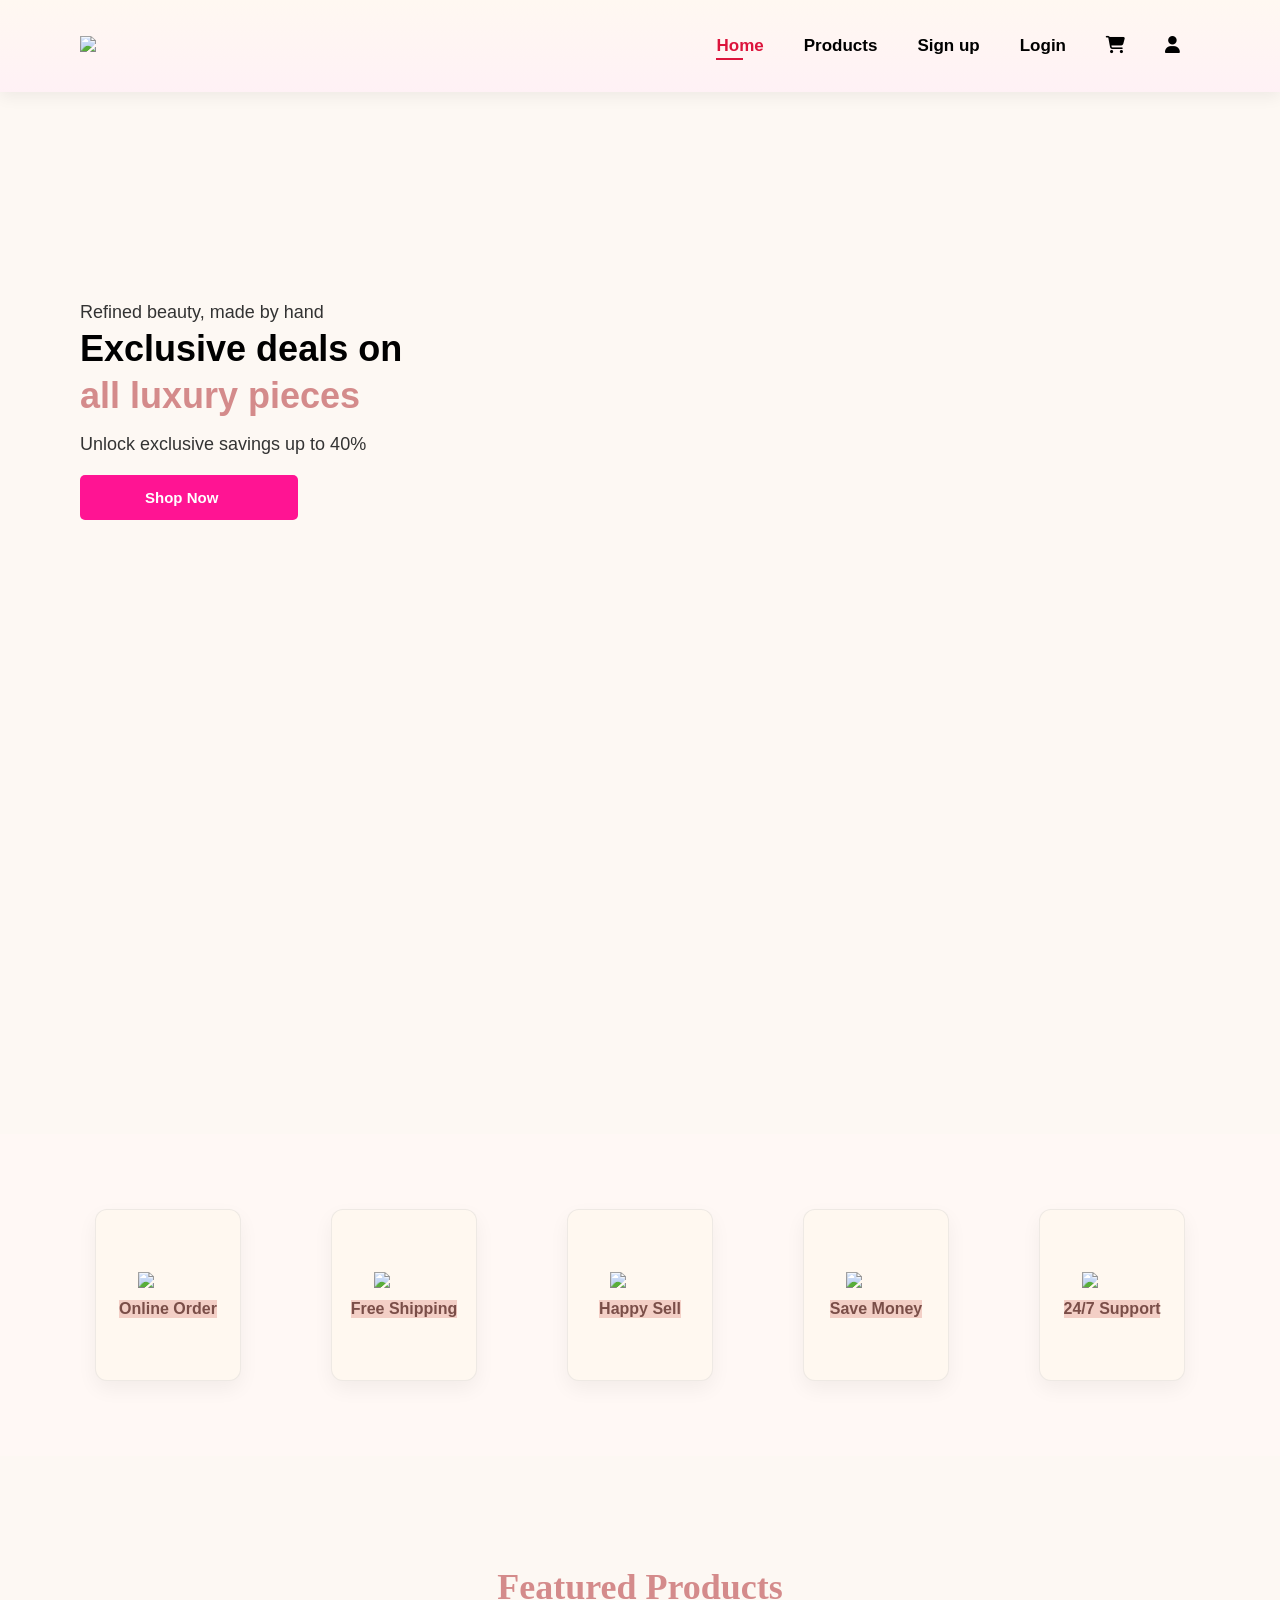
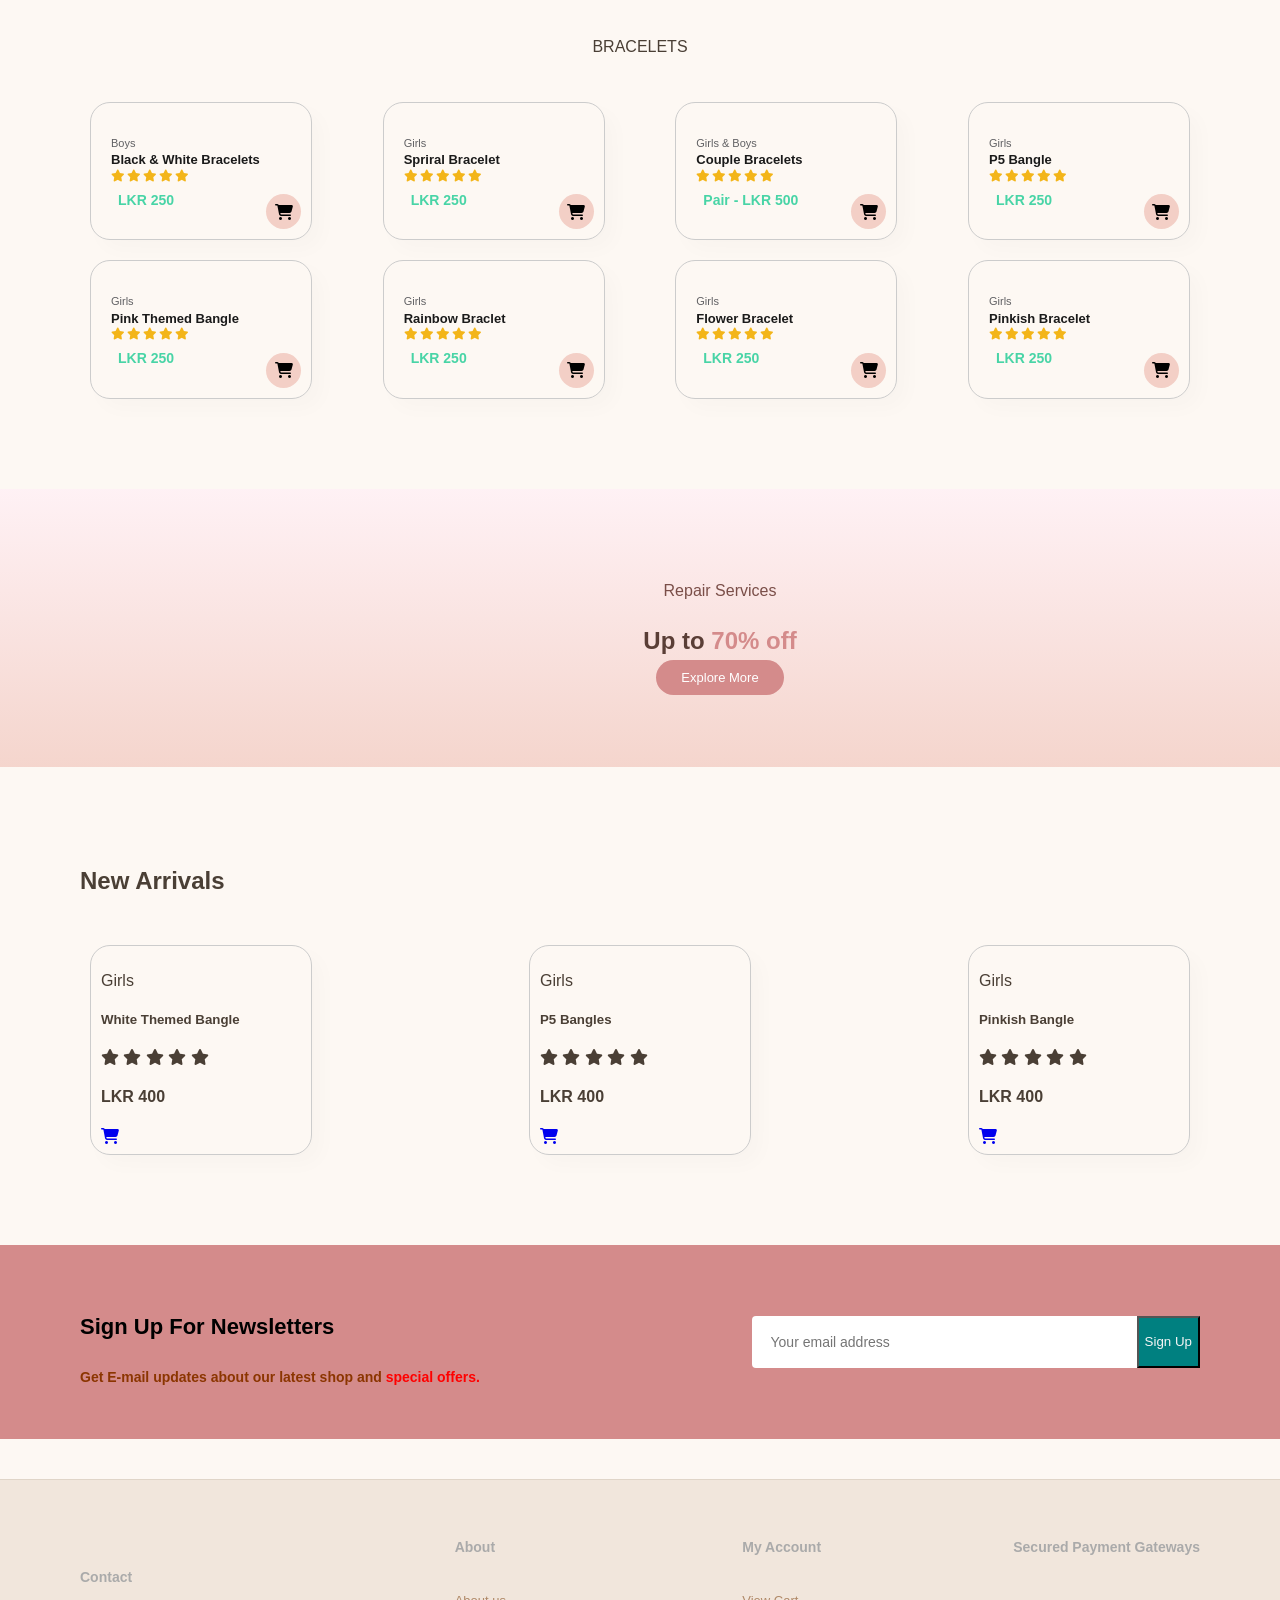
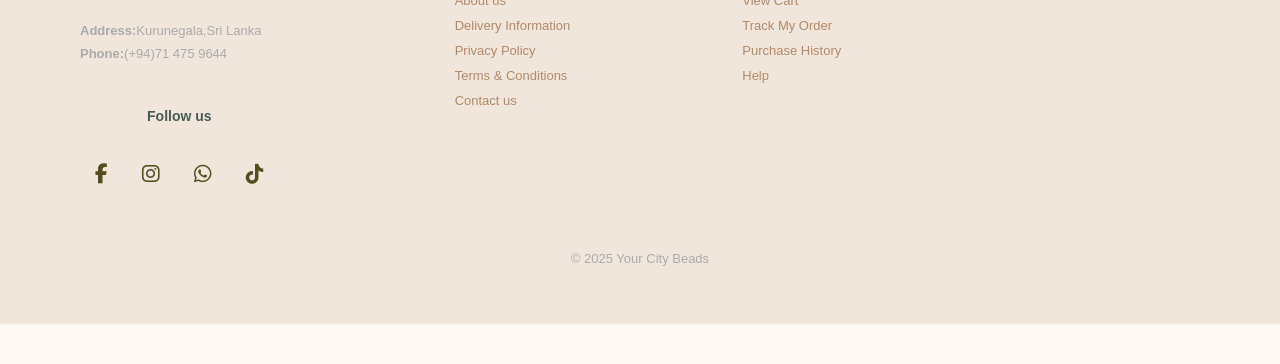
==== commit b4bf95c4: "Update index.html" ====
--- a/index.html
+++ b/index.html
@@ -1,14 +1,17 @@
 <!DOCTYPE html>
 <html lang="en">
 <head>
+   <!-- Basic page setup -->
     <meta charset="UTF-8">
     <meta name="viewport" content="width=device-width, initial-scale=1.0">
     <title>Your City Beads</title>
+    <!-- External CSS files -->
     <link rel="stylesheet" href="style.css">
     <link rel="stylesheet" href="https://cdnjs.cloudflare.com/ajax/libs/font-awesome/6.5.0/css/all.min.css">
 
 </head>
 <body>
+  <!--NAVBAR -->
     <section id="header">
         <a href="index.html"><img src="Images/logo.png" class="logo"></a>
         <div>
@@ -17,22 +20,28 @@
             <li><a href="product.html">Products</a></li>
             <li><a href="signup.html">Sign up</a></li>
             <li><a href="login.html">Login</a></li>
+             <!-- Cart icon -->
             <li><a href="cart.html"><i class="fa-solid fa-cart-shopping"></i></a></li>
+             <!-- Profile icon -->
             <li><a href="profile.html"><i class="fa-solid fa-user"></i></a></li>
            </ul> 
         </div>
     </section>
     
+    <!-- HERO SECTION (Main banner) -->
     <section class="hero">
     <div class="hero-text">
         <p>Refined beauty, made by hand</p>
         <h2>Exclusive deals on</h2>
         <h2 class="highlight">all luxury pieces</h2>
         <p>Unlock exclusive savings up to 40%</p>
+
+        <!-- Button to go to products page -->
         <button href="product.html" class="shop-btn" onclick="location.href='product.html'">Shop Now</button>
     </div>
 </section>
 
+<!-- FEATURES SECTION -->
 <section id="feature" class="section-p1">
     <div class="fe-box">
         <img src="Images/online shopping.jpg">
@@ -60,25 +69,30 @@
     </div>
 </section>
 
+<!-- FEATURED PRODUCTS -->
 <section id="product1" class="section-p1">
     <h2>Featured Products</h2>
     <p>BRACELETS</p>
+
     <div class="pro-container">
+      <!-- Single product card -->
         <div class="pro">
           <img src="Images/products/b1.jpeg" alt="">
           <div class="des">
             <span> Boys</span>
             <h5>Black & White Bracelets</h5>
-            <div class="star">
-                <i class="fas fa-star"></i>
-                <i class="fas fa-star"></i>
-                <i class="fas fa-star"></i>
-                <i class="fas fa-star"></i>
-                <i class="fas fa-star"></i>
-            </div>
-            <h4>LKR 250</h4>
-          </div>
-          </a>
+             <!-- Star rating -->
+            <div class="star">
+                <i class="fas fa-star"></i>
+                <i class="fas fa-star"></i>
+                <i class="fas fa-star"></i>
+                <i class="fas fa-star"></i>
+                <i class="fas fa-star"></i>
+            </div>
+            <h4>LKR 250</h4>
+          </div>
+
+          <!-- Add to cart icon -->
           <a href="#"><i class="fas fa-shopping-cart cart"></i></a>
         </div>  
         <div class="pro">
@@ -189,12 +203,15 @@
         </div>  
     </div>
 </section>
+
+<!-- BANNER SECTION -->
 <section id="banner" class="section-p1">
     <h4>Repair Services</h4>
     <h2>Up to <span>70% off</span></h2>
     <button class="normal">Explore More</button>
 </section>
 
+<!-- NEW ARRIVALS -->
 <section id="new-arrivals" class="section-p1">
 
     <h2>New Arrivals</h2>
@@ -206,6 +223,7 @@
             <div class="des">
                 <span>Girls</span>
                 <h5>White Themed Bangle</h5>
+                <!-- Stars -->
                 <div class="star">
                     <i class="fas fa-star"></i>
                     <i class="fas fa-star"></i>
@@ -215,6 +233,7 @@
                 </div>
                 <h4>LKR 400</h4>
             </div>
+             <!-- Cart icon -->
             <a href="#"><i class="fas fa-shopping-cart cart"></i></a>
         </div>
 
@@ -253,23 +272,30 @@
         </div>
     </div>
 </section>
+
+  <!-- NEWSLETTER -->
 <section id="newsletter"  class="section-p1" section-m1>
   <div class="newstext">
     <h4>Sign Up For Newsletters</h4>
     <p>Get E-mail updates about our latest shop and <span>special offers.</span></p>
   </div>
+  <!-- Email input -->
   <div class="form">
     <input type="text" placeholder="Your email address">
     <button class="normal">Sign Up</button>
   </div>
 </section>
 
+<!-- FOOTER -->
 <footer class="section-p1">
+  <!-- Contact details -->
   <div class="col">
     <img class="logo" src="Images/logo.png" alt="">   
     <h4>Contact</h4> 
     <p><strong>Address:</strong>Kurunegala,Sri Lanka</p>
     <p><strong>Phone:</strong>(+94)71 475 9644</p>
+
+     <!-- Social media links -->
     <div class="follow">
       <h4>Follow us</h4>
       <div class="social-icons">
@@ -279,8 +305,9 @@
         <a href="https://www.tiktok.com/@your.city_beads?_r=1&_t=ZS-94xAFbtUA1E" target="_blank"><i class="fab fa-tiktok"></i></a>
     </div>
     </div>
-   </div>
-
+    </div>
+
+    <!-- About links -->
    <div class="col">
     <h4>About</h4>
     <a href="about.html">About us</a>
@@ -290,23 +317,29 @@
     <a href="#">Contact us</a>
    </div>
 
+   <!-- Account links -->
    <div class="col">
     <h4>My Account</h4>
     <a href="cart.html">View Cart</a>
     <a href="#">Track My Order</a>
+    <a href="#">Purchase History</a>
     <a href="#">Help</a>
    </div>
 
+   <!-- Payment -->
    <div class="col pay">
     <h4>Secured Payment Gateways</h4>
     <img src="Images/pay.png" alt="">
    </div>
 
+   <!-- Copyright -->
    <div class="copyright">
     <p>&copy; 2025 Your City Beads </p>
    </div>
 
 </footer>
+
+ <!-- JavaScript file -->
 <script src="script.js"></script>
 </body>
 </html>
